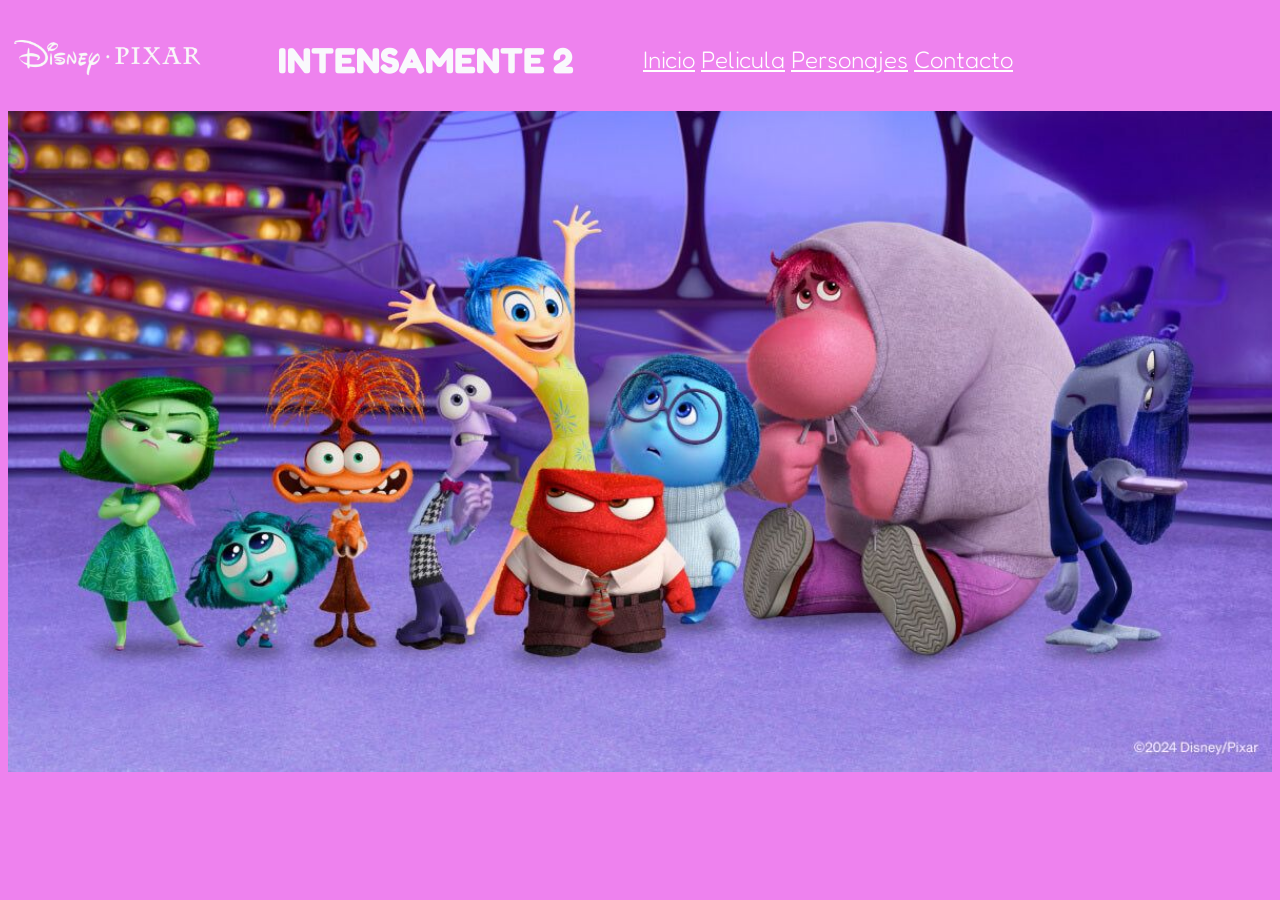
==== index.html @ b62f2108 "favicon" ====
<!DOCTYPE html>
<html lang="en">
<head>
    <meta charset="UTF-8">
    <meta name="viewport" content="width=device-width, initial-scale=1.0">
    <title>Intensamente 2</title>
    <link rel="shortcut icon" href="favicon.ico" type="image/x-icon">
    <link rel="preconnect" href="https://fonts.googleapis.com">
<link rel="preconnect" href="https://fonts.gstatic.com" crossorigin>
<link href="https://fonts.googleapis.com/css2?family=Fredoka:wght@300..700&family=Raleway:ital,wght@0,100..900;1,100..900&display=swap" rel="stylesheet">
    <link rel="preconnect" href="https://fonts.googleapis.com">
<link rel="preconnect" href="https://fonts.gstatic.com" crossorigin>
<link href="https://fonts.googleapis.com/css2?family=Fredoka:wght@300..700&family=Raleway:ital,wght@0,100..900;1,100..900&display=swap" rel="stylesheet">
    <link rel="stylesheet" href="./css/general.css">
</head>

<body>
    <header>

        <nav class=" header-container ">
            <a href="./INDEX.html">
                <img src="./Img/diney-Photoroom.png" width="20%" alt="logo pixar">
            </a>
            <h1>INTENSAMENTE 2</h1>
        <div class="menu links">
        <a href="#Inicio">Inicio</a>
        <a href="./Page/pelicula.html">Pelicula</a>
        <a href="./Page/personajes.html">Personajes</a>
        <a href="./Page/contacto.html">Contacto</a>
        </nav>
         <img src="./Img/personajes 2.jpg" width="100%" alt="personajes">
    </header>
    <main>

    </main>
</body>
</html>
---- css/general.css ----
body{
background-color: violet; /* fondo */
color: rgb(0, 0, 0); /* texto */
font-size: x-large;
text-align: left;
font-family: "Fredoka", sans-serif;
  font-optical-sizing: auto;
  font-weight: 300;
  font-style: normal;
  font-variation-settings:
    "wdth" 100;
}




nav { 
    color: rgb(249, 249, 252);
    }
a{
    color: rgb(255, 255, 255);
    }

.header-container {
    display: flex;
    align-items: center;
    justify-content: flex-start;
    gap: 70px;
}

.logo-titulo {
    display: flex;
    align-items: center;
    gap: 10px;
}

.menu-links {
    display: flex;
    gap: 20px;
}

nav a img {
  width: 200px; 
  height: auto;
}
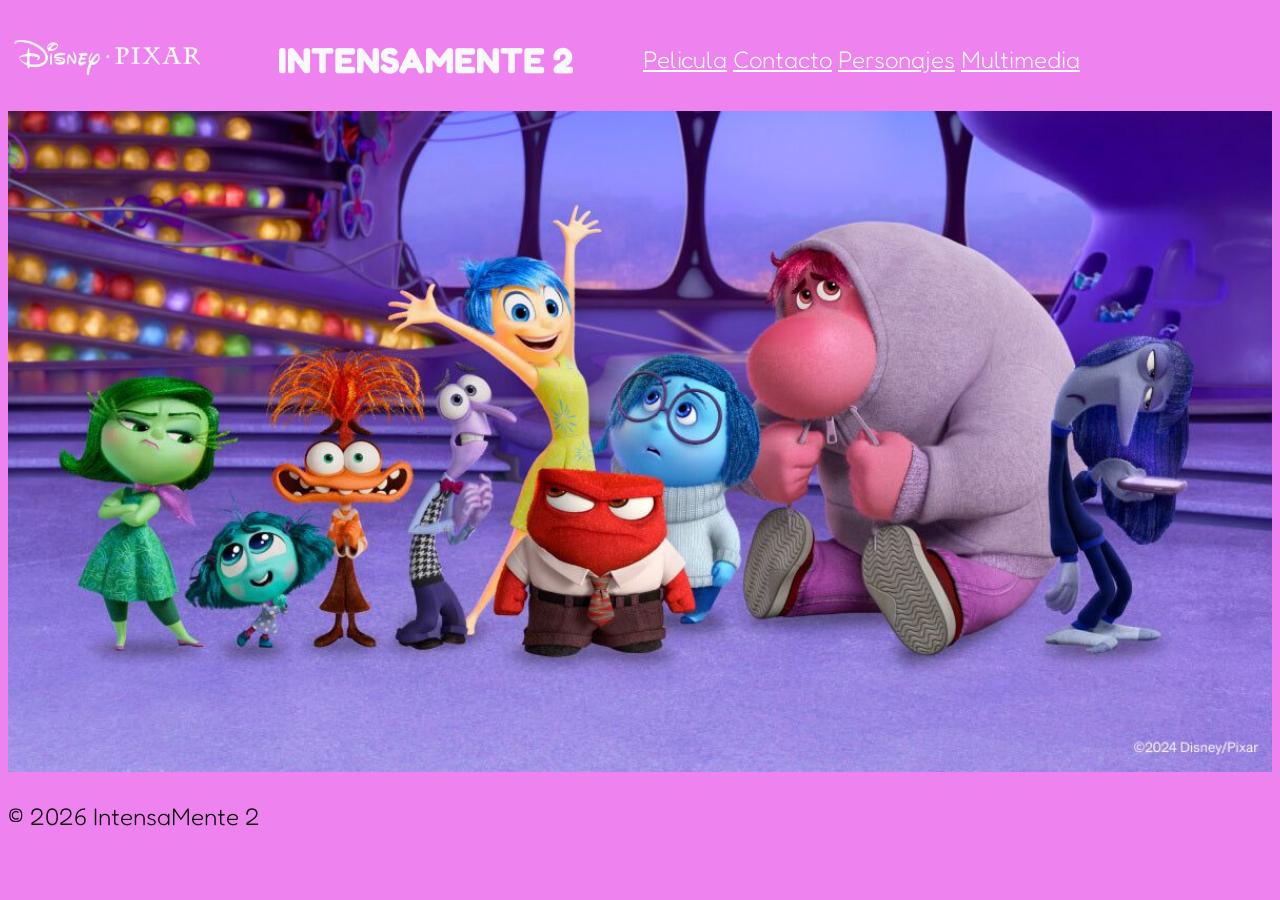
==== commit 4205ba55: "Correcciones TP1 - estructura semantica, rutas y nombres de archivos Agrego main y footer, corrijo e" ====
--- a/index.html
+++ b/index.html
@@ -16,22 +16,22 @@
 
 <body>
     <header>
-
-        <nav class=" header-container ">
-            <a href="./INDEX.html">
+        <nav class="header-container">
+            <a href="./index.html">
                 <img src="./Img/diney-Photoroom.png" width="20%" alt="logo pixar">
             </a>
             <h1>INTENSAMENTE 2</h1>
         <div class="menu links">
-        <a href="#Inicio">Inicio</a>
         <a href="./Page/pelicula.html">Pelicula</a>
+        <a href="./Page/contacto.html">Contacto</a>
         <a href="./Page/personajes.html">Personajes</a>
-        <a href="./Page/contacto.html">Contacto</a>
+        <a href="./Page/multimedia.html">Multimedia</a>
+        </div>
         </nav>
-         <img src="./Img/personajes 2.jpg" width="100%" alt="personajes">
     </header>
     <main>
-
+    <img src="./Img/personajes2.jpg" width="100%" alt="personajes">
     </main>
+    <footer><p>© 2026 IntensaMente 2</p></footer>
 </body>
 </html>
--- a/css/general.css
+++ b/css/general.css
@@ -42,4 +42,8 @@
 nav a img {
   width: 200px; 
   height: auto;
+}
+.fondo-negro {
+    background-color: black;
+    color: white;
 }
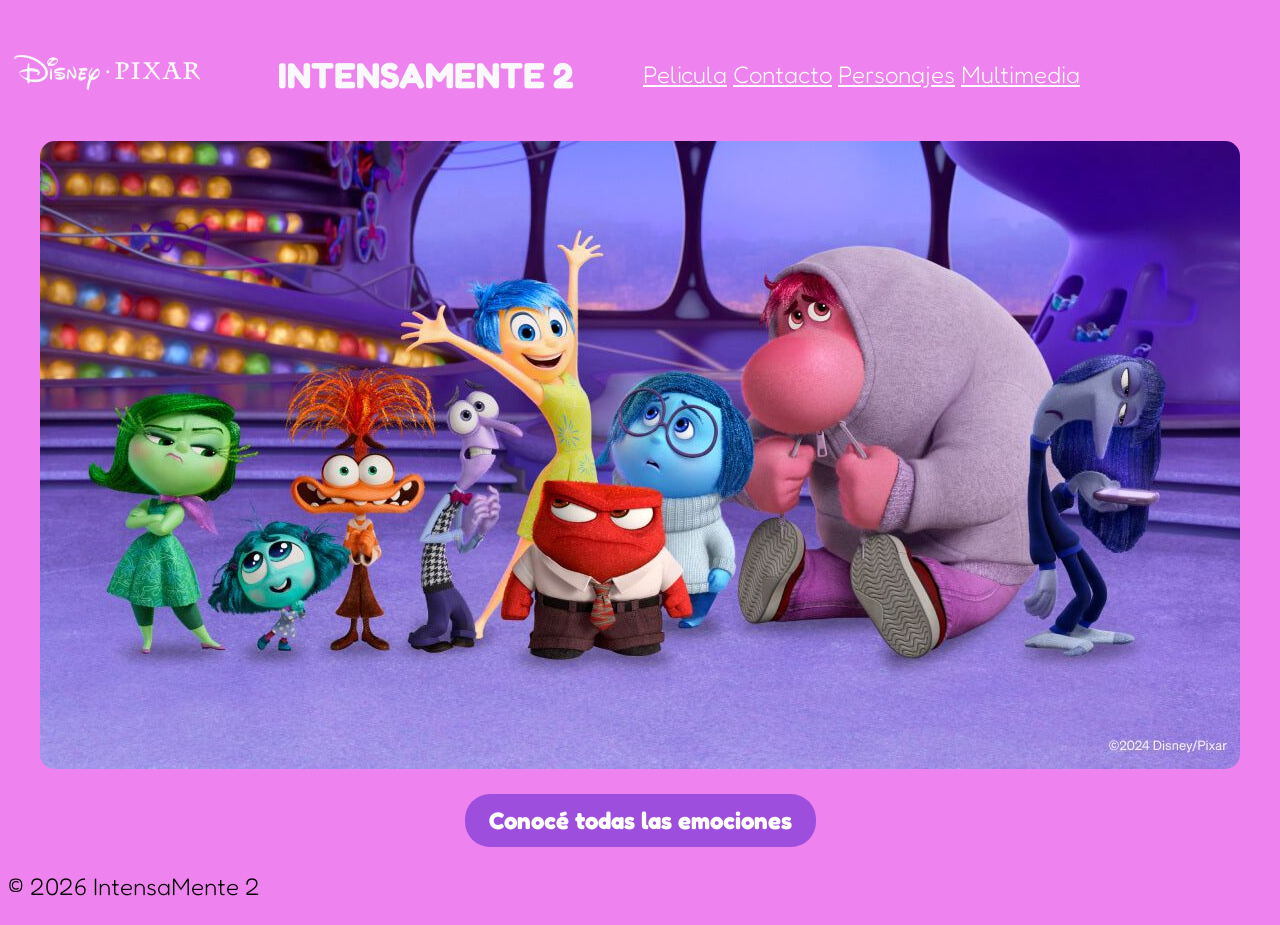
==== commit 339388c2: "CSS Se agrega display: inline en index" ====
--- a/index.html
+++ b/index.html
@@ -4,6 +4,7 @@
     <meta charset="UTF-8">
     <meta name="viewport" content="width=device-width, initial-scale=1.0">
     <title>Intensamente 2</title>
+    <link rel="icon" type="image/png" href="./Img/favicon.jpg">
     <link rel="shortcut icon" href="favicon.ico" type="image/x-icon">
     <link rel="preconnect" href="https://fonts.googleapis.com">
 <link rel="preconnect" href="https://fonts.gstatic.com" crossorigin>
@@ -30,7 +31,10 @@
         </nav>
     </header>
     <main>
-    <img src="./Img/personajes2.jpg" width="100%" alt="personajes">
+<img src="./Img/personajes2.jpg" class="img-inicio" alt="personajes">
+ <div class="zona-boton">
+  <a href="./Page/personajes.html" class="boton-emociones">Conocé todas las emociones</a>
+</div>
     </main>
     <footer><p>© 2026 IntensaMente 2</p></footer>
 </body>
--- a/css/general.css
+++ b/css/general.css
@@ -46,4 +46,49 @@
 .fondo-negro {
     background-color: black;
     color: white;
-}+}
+
+header {
+  position: sticky;
+  top: 0;
+  background-color: violet; 
+  z-index: 100;
+}
+
+#pagina-personajes header {
+  background-color: #000000;
+}
+
+nav {
+  display: flex;
+  justify-content: center; 
+  gap: 25px; 
+  padding: 15px 0;
+}
+
+.zona-boton {
+  text-align: center; 
+  margin: 25px 0;
+}
+
+.boton-emociones {
+  display: inline-block; 
+  background-color: #9d4edd; 
+  color: white;
+  text-decoration: none;
+  font-weight: bold;
+  padding: 12px 24px;
+  border-radius: 25px;
+  transition: 0.3s;
+}
+
+.boton-emociones:hover {
+  background-color: #7b2cbf; 
+  transform: scale(1.05);
+}
+
+.img-inicio {
+  display: block;
+  margin: 0 auto;
+  border-radius: 15px; 
+}
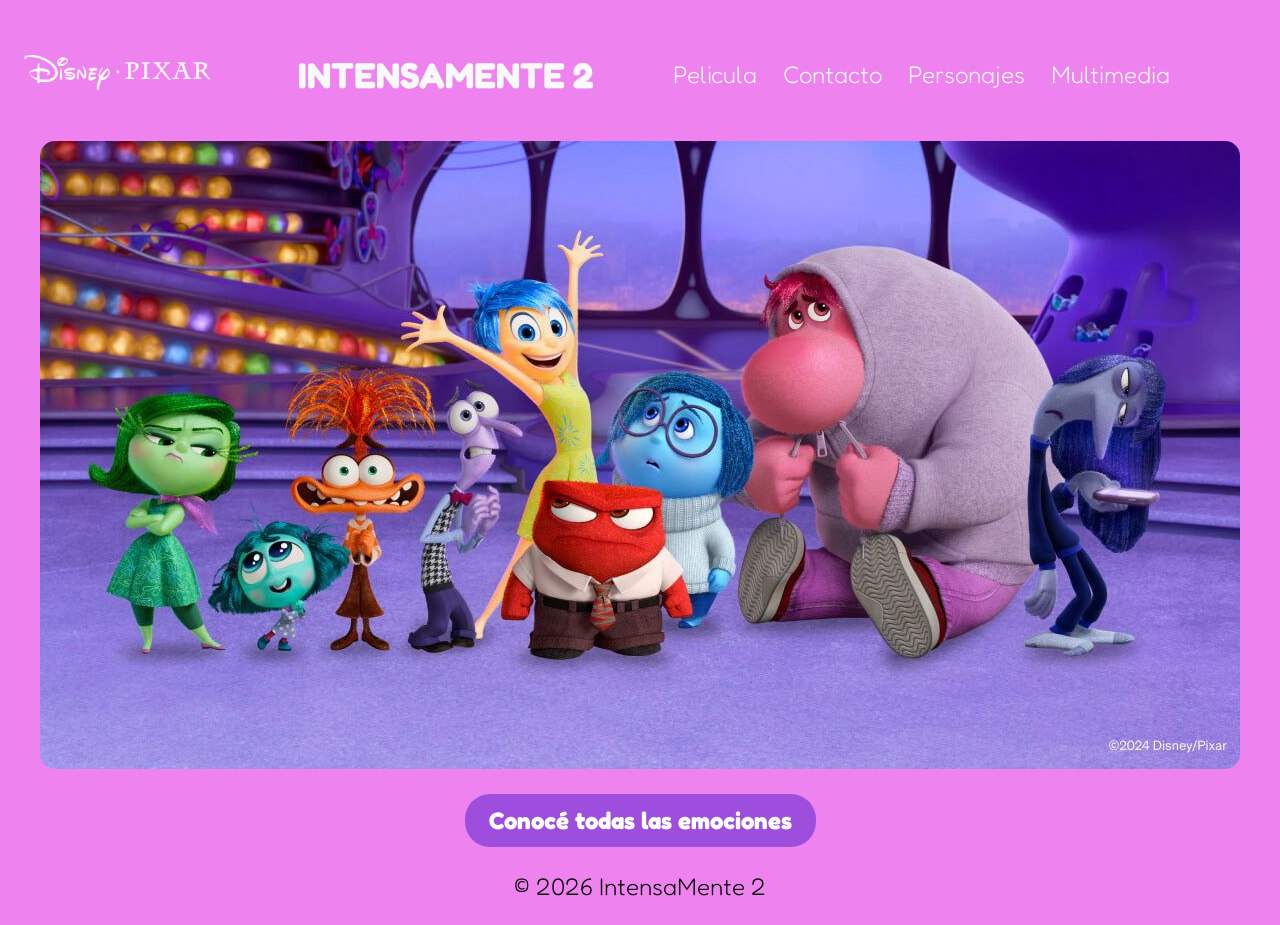
==== commit f8d29e3f: "html se corrige lang" ====
--- a/index.html
+++ b/index.html
@@ -1,5 +1,5 @@
 <!DOCTYPE html>
-<html lang="en">
+<html lang="es">
 <head>
     <meta charset="UTF-8">
     <meta name="viewport" content="width=device-width, initial-scale=1.0">
--- a/css/general.css
+++ b/css/general.css
@@ -92,3 +92,73 @@
   margin: 0 auto;
   border-radius: 15px; 
 }
+
+nav a {
+  text-decoration: none;
+  color: white;
+  padding: 10px;
+}
+
+nav a:hover {
+  background-color: #9d4edd;
+}
+
+h1, h2, p {
+  text-align: center;
+}
+
+.sinopsis {
+  width: 60%;        
+  margin: 0 auto;   
+  text-align: center; 
+}
+
+.contenedor-trailer {
+  display: flex;
+  justify-content: center; 
+  align-items: center;     
+  gap: 30px;               
+  padding: 20px;
+}
+
+.texto-trailer {
+  width: 35%;             
+  text-align: left;        
+}
+
+
+main ul {
+  list-style-type: none;
+  display: flex;
+  justify-content: center;
+  gap: 30px;
+  padding: 0;
+}
+
+
+form {
+  width: 320px;
+  margin: 0 auto;
+}
+
+
+.campo {
+  margin-bottom: 15px;
+}
+
+.campo input, .campo textarea {
+  width: 100%;
+  padding: 6px;
+}
+
+
+.boton-enviar {
+  display: block;
+  margin: 0 auto;
+  padding: 10px 20px;
+}
+article iframe {
+  display: block;
+  margin: 20px auto;
+}
+
